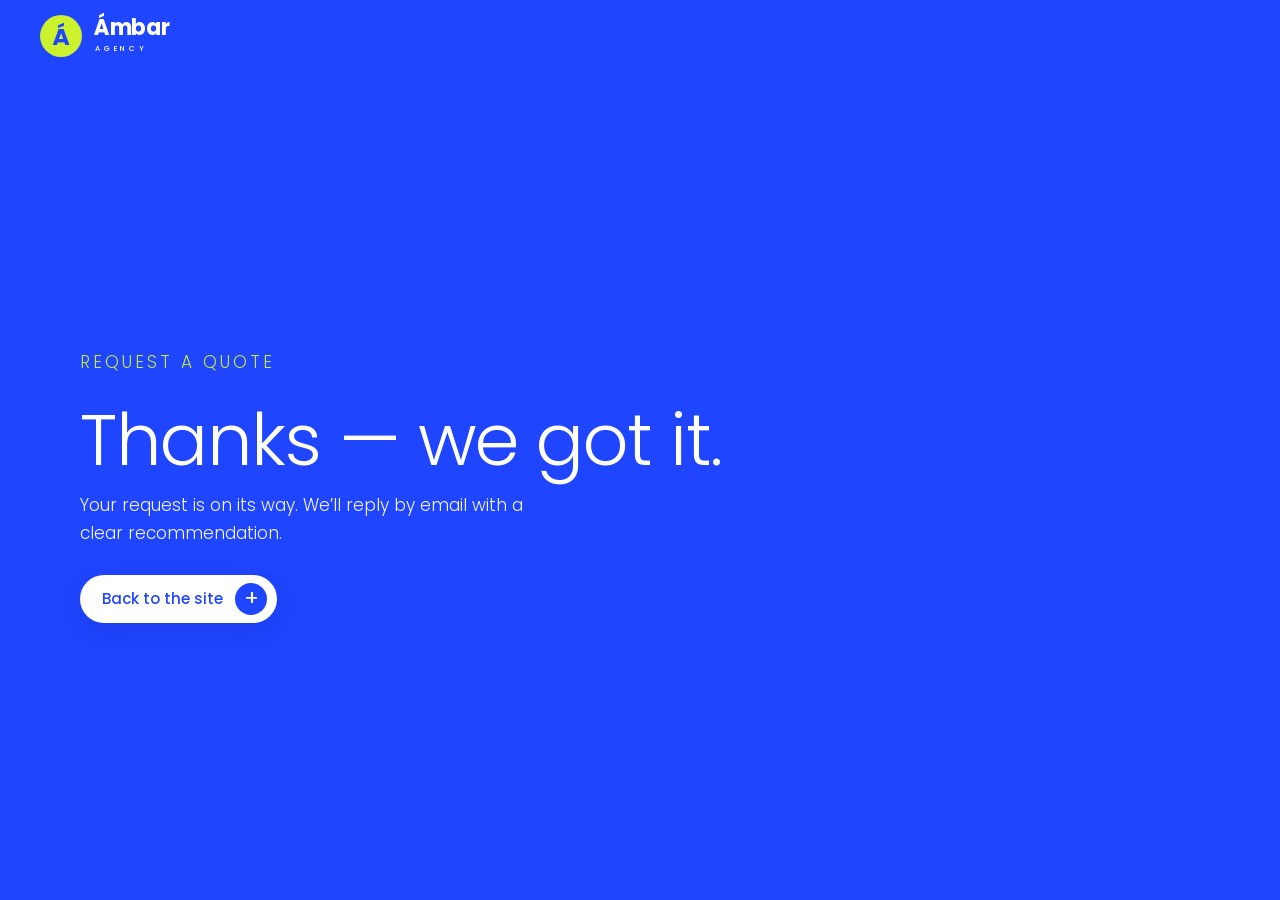
==== thank-you.html @ e2cdd773 "Publish landing page Co-authored-by: AmbarAgency <AmbarAgency@users.noreply.github.com>" ====
<!DOCTYPE html>
<html lang="en">
<head>
  <meta charset="utf-8">
  <meta name="viewport" content="width=device-width, initial-scale=1, viewport-fit=cover">
  <title>Thanks — Ámbar Agency</title>
  <meta name="description" content="Your quote request was sent to Ámbar Agency.">
  <link rel="icon" href="assets/images/favicon.svg" type="image/svg+xml">
  <link rel="stylesheet" href="assets/css/styles.css">
</head>
<body>
  <header class="site-header">
    <div class="wrap">
      <a class="logo" href="index.html" aria-label="Ámbar Agency home">
        <span class="mark" aria-hidden="true">Á</span>
        <span class="wordmark">
          <div class="name">Ámbar</div>
          <div class="sub">AGENCY</div>
        </span>
      </a>
    </div>
  </header>
  <main class="thanks">
    <div class="wrap">
      <p class="eyebrow">Request a quote</p>
      <h1>Thanks — we got it.</h1>
      <p>Your request is on its way. We’ll reply by email with a clear recommendation.</p>
      <a class="btn btn-light" href="index.html">Back to the site <i class="plus" aria-hidden="true">+</i></a>
    </div>
  </main>
</body>
</html>
---- assets/css/styles.css ----
/* Ámbar Agency — restaurant landing page */

@font-face {
  font-family: "Poppins";
  font-style: normal;
  font-weight: 300;
  font-display: swap;
  src: url("../fonts/poppins-300-latin-ext.woff2") format("woff2");
  unicode-range: U+0100-02BA, U+02BD-02C5, U+02C7-02CC, U+02CE-02D7, U+02DD-02FF, U+0304, U+0308, U+0329, U+1D00-1DBF, U+1E00-1E9F, U+1EF2-1EFF, U+2020, U+20A0-20AB, U+20AD-20C4, U+2113, U+2C60-2C7F, U+A720-A7FF;
}
@font-face {
  font-family: "Poppins";
  font-style: normal;
  font-weight: 300;
  font-display: swap;
  src: url("../fonts/poppins-300-latin.woff2") format("woff2");
  unicode-range: U+0000-00FF, U+0131, U+0152-0153, U+02BB-02BC, U+02C6, U+02DA, U+02DC, U+0304, U+0308, U+0329, U+2000-206F, U+20AC, U+2122, U+2191, U+2193, U+2212, U+2215, U+FEFF, U+FFFD;
}
@font-face {
  font-family: "Poppins";
  font-style: normal;
  font-weight: 400;
  font-display: swap;
  src: url("../fonts/poppins-400-latin-ext.woff2") format("woff2");
  unicode-range: U+0100-02BA, U+02BD-02C5, U+02C7-02CC, U+02CE-02D7, U+02DD-02FF, U+0304, U+0308, U+0329, U+1D00-1DBF, U+1E00-1E9F, U+1EF2-1EFF, U+2020, U+20A0-20AB, U+20AD-20C4, U+2113, U+2C60-2C7F, U+A720-A7FF;
}
@font-face {
  font-family: "Poppins";
  font-style: normal;
  font-weight: 400;
  font-display: swap;
  src: url("../fonts/poppins-400-latin.woff2") format("woff2");
  unicode-range: U+0000-00FF, U+0131, U+0152-0153, U+02BB-02BC, U+02C6, U+02DA, U+02DC, U+0304, U+0308, U+0329, U+2000-206F, U+20AC, U+2122, U+2191, U+2193, U+2212, U+2215, U+FEFF, U+FFFD;
}
@font-face {
  font-family: "Poppins";
  font-style: normal;
  font-weight: 500;
  font-display: swap;
  src: url("../fonts/poppins-500-latin-ext.woff2") format("woff2");
  unicode-range: U+0100-02BA, U+02BD-02C5, U+02C7-02CC, U+02CE-02D7, U+02DD-02FF, U+0304, U+0308, U+0329, U+1D00-1DBF, U+1E00-1E9F, U+1EF2-1EFF, U+2020, U+20A0-20AB, U+20AD-20C4, U+2113, U+2C60-2C7F, U+A720-A7FF;
}
@font-face {
  font-family: "Poppins";
  font-style: normal;
  font-weight: 500;
  font-display: swap;
  src: url("../fonts/poppins-500-latin.woff2") format("woff2");
  unicode-range: U+0000-00FF, U+0131, U+0152-0153, U+02BB-02BC, U+02C6, U+02DA, U+02DC, U+0304, U+0308, U+0329, U+2000-206F, U+20AC, U+2122, U+2191, U+2193, U+2212, U+2215, U+FEFF, U+FFFD;
}
@font-face {
  font-family: "Poppins";
  font-style: normal;
  font-weight: 600;
  font-display: swap;
  src: url("../fonts/poppins-600-latin-ext.woff2") format("woff2");
  unicode-range: U+0100-02BA, U+02BD-02C5, U+02C7-02CC, U+02CE-02D7, U+02DD-02FF, U+0304, U+0308, U+0329, U+1D00-1DBF, U+1E00-1E9F, U+1EF2-1EFF, U+2020, U+20A0-20AB, U+20AD-20C4, U+2113, U+2C60-2C7F, U+A720-A7FF;
}
@font-face {
  font-family: "Poppins";
  font-style: normal;
  font-weight: 600;
  font-display: swap;
  src: url("../fonts/poppins-600-latin.woff2") format("woff2");
  unicode-range: U+0000-00FF, U+0131, U+0152-0153, U+02BB-02BC, U+02C6, U+02DA, U+02DC, U+0304, U+0308, U+0329, U+2000-206F, U+20AC, U+2122, U+2191, U+2193, U+2212, U+2215, U+FEFF, U+FFFD;
}
@font-face {
  font-family: "Poppins";
  font-style: normal;
  font-weight: 700;
  font-display: swap;
  src: url("../fonts/poppins-700-latin-ext.woff2") format("woff2");
  unicode-range: U+0100-02BA, U+02BD-02C5, U+02C7-02CC, U+02CE-02D7, U+02DD-02FF, U+0304, U+0308, U+0329, U+1D00-1DBF, U+1E00-1E9F, U+1EF2-1EFF, U+2020, U+20A0-20AB, U+20AD-20C4, U+2113, U+2C60-2C7F, U+A720-A7FF;
}
@font-face {
  font-family: "Poppins";
  font-style: normal;
  font-weight: 700;
  font-display: swap;
  src: url("../fonts/poppins-700-latin.woff2") format("woff2");
  unicode-range: U+0000-00FF, U+0131, U+0152-0153, U+02BB-02BC, U+02C6, U+02DA, U+02DC, U+0304, U+0308, U+0329, U+2000-206F, U+20AC, U+2122, U+2191, U+2193, U+2212, U+2215, U+FEFF, U+FFFD;
}

:root {
  --blue: #1F45FF;
  --lime: #CCF22E;
  --navy: #0C1652;
  --ink: #121C5C;
  --muted: #5B6488;
  --bg: #F4F6FF;
  --line: #E3E7F5;
  --white: #ffffff;
  --header-h: 72px;
  --radius: 16px;
  --wrap: 1120px;
}

*, *::before, *::after { box-sizing: border-box; }
html { scroll-behavior: smooth; }
html, body {
  margin: 0; padding: 0;
  font-family: "Poppins", sans-serif;
  color: var(--ink);
  background: var(--white);
  -webkit-font-smoothing: antialiased;
  -moz-osx-font-smoothing: grayscale;
}
body { overflow-x: hidden; }
img, svg { max-width: 100%; display: block; height: auto; }
a { color: inherit; }
button, input, select, textarea { font-family: inherit; }
button { cursor: pointer; }

.skip {
  position: absolute; left: 16px; top: -40px;
  background: var(--white); color: var(--blue);
  padding: 8px 14px; border-radius: 999px; z-index: 200;
  font-weight: 500; text-decoration: none;
}
.skip:focus { top: 16px; }

.wrap {
  width: min(var(--wrap), calc(100% - 48px));
  margin-inline: auto;
}

/* Buttons */
.btn {
  display: inline-flex; align-items: center; gap: 12px;
  border-radius: 999px; text-decoration: none;
  font-weight: 500; font-size: 15px; line-height: 1;
  padding: 8px 10px 8px 22px; border: 0;
  transition: transform .18s ease, background .18s ease;
  white-space: nowrap; cursor: pointer;
}
.btn .plus {
  width: 32px; height: 32px; border-radius: 50%;
  display: inline-flex; align-items: center; justify-content: center;
  font-size: 22px; font-weight: 400; font-style: normal;
  line-height: 1; padding-bottom: 2px; flex-shrink: 0;
}
.btn:hover { transform: translateY(-1px); }
.btn:focus-visible { outline: 3px solid var(--lime); outline-offset: 3px; }
.btn-light { background: var(--white); color: var(--blue); box-shadow: 0 8px 24px rgba(8,16,80,.12); }
.btn-light .plus { background: var(--blue); color: var(--white); }
.btn-lime { background: var(--lime); color: var(--ink); }
.btn-lime .plus { background: var(--blue); color: var(--white); }
.btn-ghost { background: transparent; color: var(--white); border: 1.5px solid rgba(255,255,255,.5); padding: 14px 22px; }
.btn-ghost:hover { background: rgba(255,255,255,.1); border-color: var(--white); }

/* Header */
.site-header {
  position: sticky; top: 0; z-index: 100;
  background: var(--blue); height: var(--header-h);
  display: flex; align-items: center;
}
.site-header .wrap {
  display: flex; align-items: center; justify-content: space-between; gap: 24px;
  width: min(1200px, calc(100% - 40px));
}
.logo { display: flex; align-items: center; gap: 12px; text-decoration: none; color: var(--white); flex-shrink: 0; }
.logo .mark {
  width: 42px; height: 42px; border-radius: 50%; background: var(--lime); color: var(--blue);
  font-weight: 700; font-size: 23px; display: flex; align-items: center; justify-content: center;
  line-height: 1; padding-top: 3px;
}
.logo .name { font-weight: 700; font-size: 22px; line-height: 1; letter-spacing: -0.3px; }
.logo .sub { font-size: 7.5px; letter-spacing: 3.8px; font-weight: 500; margin-top: 4px; margin-left: 1px; }

.nav { display: flex; align-items: center; gap: 28px; }
.nav a:not(.btn) { color: var(--white); text-decoration: none; font-size: 14px; opacity: .92; }
.nav a:not(.btn):hover { opacity: 1; text-decoration: underline; text-underline-offset: 4px; }

.menu-toggle {
  display: none; width: 44px; height: 44px; border: 0; background: transparent; padding: 10px; margin-right: -8px;
}
.menu-toggle span, .menu-toggle span::before, .menu-toggle span::after {
  display: block; width: 22px; height: 2px; background: var(--white); border-radius: 2px; position: relative;
  transition: transform .2s ease, opacity .2s ease;
}
.menu-toggle span::before, .menu-toggle span::after { content: ""; position: absolute; left: 0; }
.menu-toggle span::before { top: -7px; }
.menu-toggle span::after { top: 7px; }
body.nav-open .menu-toggle span { background: transparent; }
body.nav-open .menu-toggle span::before { top: 0; transform: rotate(45deg); }
body.nav-open .menu-toggle span::after { top: 0; transform: rotate(-45deg); }

/* Hero */
.hero {
  position: relative; background: var(--blue); color: var(--white); overflow: hidden;
  padding: 36px 0 0;
}
.hero-grid {
  display: grid; grid-template-columns: 1fr 1fr; gap: 40px; align-items: center;
  padding-bottom: 56px;
}
.eyebrow {
  font-size: 12px; letter-spacing: 3px; text-transform: uppercase; font-weight: 500;
  color: var(--lime); margin: 0 0 16px;
}
.hero h1 {
  font-weight: 300; font-size: clamp(48px, 7.2vw, 88px);
  line-height: .98; letter-spacing: -2px; margin: 0;
}
.hero .lede {
  font-weight: 300; font-size: 17px; line-height: 1.6;
  max-width: 28em; margin: 18px 0 0; opacity: .95;
}
.hero-cta { margin-top: 28px; }
.hero-photo {
  position: relative; border-radius: 20px 20px 0 0; overflow: hidden;
  min-height: 420px; align-self: end;
}
.hero-photo img { width: 100%; height: 520px; object-fit: cover; object-position: 50% 40%; }
.hero-wave {
  position: absolute; left: 0; right: 0; bottom: -1px; width: 100%; height: 48px;
  color: var(--white); z-index: 2;
}

/* Shared */
section { padding: 72px 0; }
.sec-kicker { margin: 0 0 12px; color: var(--blue); }
.sec-title {
  font-weight: 300; font-size: clamp(28px, 4vw, 42px);
  line-height: 1.12; letter-spacing: -.7px; margin: 0 0 12px; color: var(--ink);
}
.sec-lead {
  font-weight: 300; font-size: 16px; line-height: 1.6; color: var(--muted);
  max-width: 38em; margin: 0 0 32px;
}

/* Services */
.services { background: var(--white); padding-top: 64px; }
.svc-grid {
  display: grid; grid-template-columns: repeat(3, 1fr); gap: 16px;
}
.svc {
  background: var(--bg); border-radius: var(--radius); padding: 24px 22px 22px;
}
.svc h3 { font-weight: 500; font-size: 18px; margin: 0 0 8px; letter-spacing: -.2px; }
.svc p { font-weight: 300; font-size: 14.5px; line-height: 1.55; color: var(--muted); margin: 0; }

/* Why / photo strip */
.why { background: var(--bg); }
.why-top { display: grid; grid-template-columns: 1.1fr 1fr; gap: 40px; align-items: end; margin-bottom: 28px; }
.why-points { display: grid; gap: 16px; }
.why-points h3 { font-weight: 500; font-size: 16px; margin: 0 0 4px; }
.why-points p { font-weight: 300; font-size: 14.5px; line-height: 1.55; color: var(--muted); margin: 0; }
.mosaic {
  display: grid; grid-template-columns: 1.4fr 1fr; grid-template-rows: 210px 210px; gap: 12px;
}
.mosaic .wide { grid-row: 1 / 3; }
.mosaic figure, .band figure { margin: 0; border-radius: 14px; overflow: hidden; height: 100%; }
.mosaic img, .band img { width: 100%; height: 100%; object-fit: cover; }
.band {
  display: grid; grid-template-columns: 1.2fr 1fr 1fr; gap: 12px; margin-top: 12px;
}
.band figure { height: 220px; }

/* How */
.how { background: var(--white); padding-top: 64px; padding-bottom: 64px; }
.steps { display: grid; grid-template-columns: repeat(3, 1fr); gap: 24px; }
.step .n {
  width: 44px; height: 44px; border-radius: 50%; background: var(--lime); color: var(--ink);
  font-weight: 600; font-size: 17px; display: flex; align-items: center; justify-content: center; margin-bottom: 14px;
}
.step h3 { font-weight: 500; font-size: 20px; margin: 0 0 8px; letter-spacing: -.2px; }
.step p { font-weight: 300; font-size: 14.5px; line-height: 1.55; color: var(--muted); margin: 0; }

/* Quote form */
.quote { background: var(--blue); color: var(--white); position: relative; overflow: hidden; }
.quote .sec-kicker { color: var(--lime); }
.quote .sec-title { color: var(--white); }
.quote .sec-lead { color: rgba(255,255,255,.9); }
.quote-grid { display: grid; grid-template-columns: .85fr 1.15fr; gap: 40px; align-items: start; }
.quote-form {
  background: var(--white); color: var(--ink); border-radius: 20px; padding: 28px 26px; position: relative; z-index: 2;
}
.form-row { display: grid; grid-template-columns: 1fr 1fr; gap: 14px; }
.field { margin-bottom: 14px; }
.field label, .checks-label {
  display: block; font-size: 12px; font-weight: 500; margin-bottom: 6px; color: var(--ink);
}
.field .req { color: var(--blue); }
.field input, .field select, .field textarea {
  width: 100%; border: 1.5px solid var(--line); border-radius: 10px;
  padding: 12px 14px; font-size: 16px; color: var(--ink); background: var(--white);
  appearance: none; -webkit-appearance: none;
}
.field select {
  background-image: url("data:image/svg+xml;utf8,<svg xmlns='http://www.w3.org/2000/svg' width='12' height='8' viewBox='0 0 12 8'><path d='M1 1l5 5 5-5' stroke='%231F45FF' stroke-width='1.6' fill='none' stroke-linecap='round'/></svg>");
  background-repeat: no-repeat; background-position: right 14px center; padding-right: 36px;
}
.field textarea { min-height: 88px; resize: vertical; }
.field input:focus, .field select:focus, .field textarea:focus {
  outline: none; border-color: var(--blue); box-shadow: 0 0 0 3px rgba(31,69,255,.15);
}
.honey { display: none !important; }
.checks { display: grid; grid-template-columns: 1fr 1fr; gap: 8px 12px; margin: 0 0 14px; }
.check { display: flex; align-items: center; gap: 8px; font-size: 14px; font-weight: 300; color: var(--ink); }
.check input { width: 18px; height: 18px; accent-color: var(--blue); flex-shrink: 0; }
.form-actions { margin-top: 6px; }
.form-actions .btn { width: 100%; justify-content: center; padding-top: 12px; padding-bottom: 12px; }
.form-note { font-size: 12.5px; font-weight: 300; color: var(--muted); margin: 10px 0 0; line-height: 1.5; }

/* Footer */
.site-footer { background: var(--navy); color: var(--white); padding: 40px 0 28px; }
.foot-grid {
  display: grid; grid-template-columns: 1.3fr 1fr 1fr; gap: 28px;
  padding-bottom: 24px; border-bottom: 1px solid rgba(255,255,255,.12);
}
.site-footer p { font-weight: 300; font-size: 14px; line-height: 1.6; color: rgba(255,255,255,.8); margin: 14px 0 0; max-width: 32em; }
.foot-col h3 { font-size: 11px; letter-spacing: 2px; text-transform: uppercase; font-weight: 500; color: var(--lime); margin: 8px 0 12px; }
.foot-col a, .foot-col li { font-weight: 300; font-size: 14px; color: rgba(255,255,255,.9); text-decoration: none; line-height: 1.7; }
.foot-col ul { list-style: none; margin: 0; padding: 0; }
.foot-col a:hover { text-decoration: underline; text-underline-offset: 3px; }
.foot-bottom { padding-top: 18px; font-size: 12.5px; font-weight: 300; color: rgba(255,255,255,.6); }

/* Thank-you page */
.thanks { min-height: calc(100dvh - var(--header-h)); background: var(--blue); color: var(--white); display: flex; align-items: center; padding: 64px 0; }
.thanks h1 { font-weight: 300; font-size: clamp(40px, 6vw, 72px); letter-spacing: -1.5px; line-height: 1; margin: 0 0 16px; }
.thanks p { font-weight: 300; font-size: 17px; line-height: 1.6; max-width: 28em; margin: 0 0 28px; opacity: .95; }

.mobile-cta {
  display: none; position: fixed; left: 0; right: 0; bottom: 0; z-index: 90;
  padding: 10px 16px calc(10px + env(safe-area-inset-bottom));
  background: linear-gradient(to top, rgba(255,255,255,.98), rgba(255,255,255,.95));
  box-shadow: 0 -8px 24px rgba(18,28,92,.1);
}
.mobile-cta .btn { width: 100%; justify-content: center; }
.mobile-cta.is-hidden { display: none !important; }

#quote, #services, #why, #how, #top { scroll-margin-top: calc(var(--header-h) + 8px); }

@media (max-width: 860px) {
  .menu-toggle { display: flex; align-items: center; justify-content: center; }
  .nav {
    display: none; position: fixed; top: var(--header-h); left: 0; right: 0; bottom: 0;
    background: var(--blue); flex-direction: column; align-items: flex-start;
    padding: 28px 24px 40px; gap: 0; overflow: auto;
  }
  body.nav-open .nav { display: flex; }
  .nav a:not(.btn) { font-size: 26px; font-weight: 300; padding: 12px 0; width: 100%; border-bottom: 1px solid rgba(255,255,255,.15); }
  .nav .btn { margin-top: 28px; }
  .hero-grid, .svc-grid, .steps, .quote-grid, .why-top, .foot-grid, .form-row, .checks, .mosaic, .band {
    grid-template-columns: 1fr;
  }
  .mosaic { grid-template-rows: 240px 180px 180px; }
  .mosaic .wide { grid-row: auto; }
  .band figure { height: 200px; }
  .hero-photo { min-height: 0; border-radius: 16px; margin-bottom: 8px; }
  .hero-photo img { height: 280px; }
  .hero-grid { padding-bottom: 36px; }
  section { padding: 56px 0; }
  .mobile-cta { display: block; }
  body { padding-bottom: 76px; }
  html { scroll-padding-bottom: 84px; }
}
@media (max-width: 560px) {
  .wrap { width: min(var(--wrap), calc(100% - 32px)); }
  .logo .name { font-size: 20px; }
  .hero h1 { letter-spacing: -1.2px; }
  .quote-form { padding: 22px 16px; }
}
@media (prefers-reduced-motion: reduce) {
  html { scroll-behavior: auto; }
  .btn { transition: none; }
}
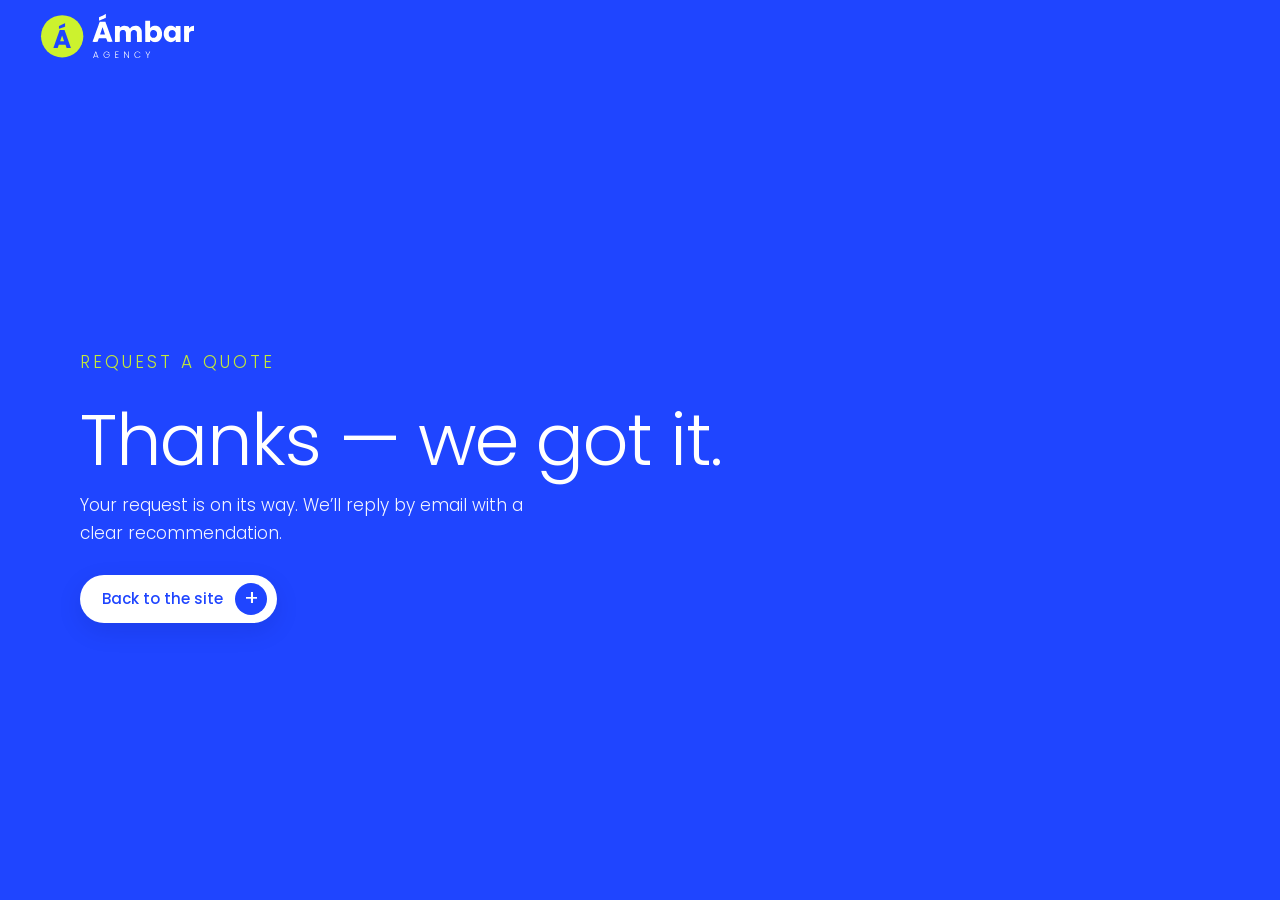
==== commit d101722e: "Official logo Co-authored-by: AmbarAgency <AmbarAgency@users.noreply.github.com>" ====
--- a/thank-you.html
+++ b/thank-you.html
@@ -6,18 +6,14 @@
   <title>Thanks — Ámbar Agency</title>
   <meta name="description" content="Your quote request was sent to Ámbar Agency.">
   <link rel="icon" href="assets/images/favicon.svg" type="image/svg+xml">
+  <link rel="icon" href="assets/images/favicon-32.png" sizes="32x32" type="image/png">
+  <link rel="apple-touch-icon" href="assets/images/apple-touch-icon.png">
   <link rel="stylesheet" href="assets/css/styles.css">
 </head>
 <body>
   <header class="site-header">
     <div class="wrap">
-      <a class="logo" href="index.html" aria-label="Ámbar Agency home">
-        <span class="mark" aria-hidden="true">Á</span>
-        <span class="wordmark">
-          <div class="name">Ámbar</div>
-          <div class="sub">AGENCY</div>
-        </span>
-      </a>
+      <a class="logo" href="index.html" aria-label="Ámbar Agency home"><img class="logo-img" src="assets/images/logo-horizontal-white.svg" alt="Ámbar Agency" width="162" height="48"></a>
     </div>
   </header>
   <main class="thanks">
--- a/assets/css/styles.css
+++ b/assets/css/styles.css
@@ -164,6 +164,8 @@
   font-weight: 700; font-size: 23px; display: flex; align-items: center; justify-content: center;
   line-height: 1; padding-top: 3px;
 }
+.logo .logo-img { display: block; height: 46px; width: auto; }
+.site-footer .logo .logo-img { height: 54px; }
 .logo .name { font-weight: 700; font-size: 22px; line-height: 1; letter-spacing: -0.3px; }
 .logo .sub { font-size: 7.5px; letter-spacing: 3.8px; font-weight: 500; margin-top: 4px; margin-left: 1px; }
 
@@ -359,6 +361,7 @@
 @media (max-width: 560px) {
   .wrap { width: min(var(--wrap), calc(100% - 32px)); }
   .logo .name { font-size: 20px; }
+  .logo .logo-img { height: 38px; }
   .hero h1 { letter-spacing: -1.2px; }
   .quote-form { padding: 22px 16px; }
 }
